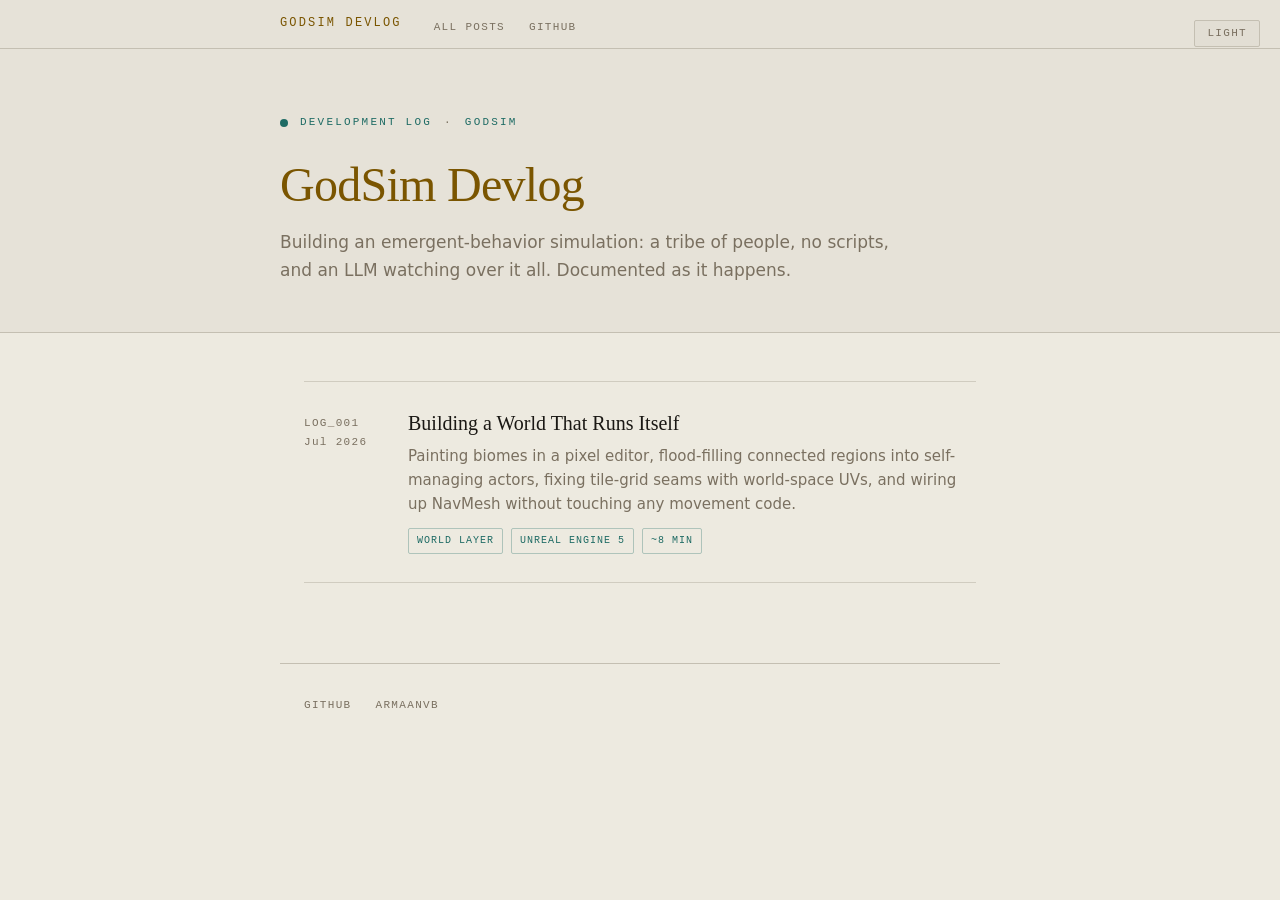
==== index.html @ 1615f5dd "Initial blog scaffolding: index, shared CSS, Devlog #1 - index.html: post listing homepage - style.c" ====
<!DOCTYPE html>
<html lang="en" data-theme="">
<head>
<meta charset="UTF-8">
<meta name="viewport" content="width=device-width, initial-scale=1.0">
<title>GodSim Devlog</title>
<link rel="stylesheet" href="style.css">
<style>
body { animation: fadein 0.4s ease both; }
@keyframes fadein {
  from { opacity: 0; transform: translateY(5px); }
  to   { opacity: 1; transform: translateY(0); }
}
@media (prefers-reduced-motion: reduce) { body { animation: none; } }
</style>
</head>
<body>

<button class="theme-toggle" onclick="(function(){const r=document.documentElement;const t=r.getAttribute('data-theme');r.setAttribute('data-theme',t==='dark'?'light':t==='light'?'dark':window.matchMedia('(prefers-color-scheme:dark)').matches?'light':'dark');this.textContent=r.getAttribute('data-theme')==='dark'?'Light':'Dark'}).call(this)" aria-label="Toggle theme">Light</button>

<nav class="site-nav">
  <div class="site-nav-inner">
    <a href="index.html" class="site-nav-logo">GodSim Devlog</a>
    <ul class="site-nav-links">
      <li><a href="index.html">All Posts</a></li>
      <li><a href="https://github.com/armaanvb/godsimblog">GitHub</a></li>
    </ul>
  </div>
</nav>

<header class="index-header">
  <div class="index-header-inner">
    <div class="log-eyebrow">
      Development Log <span>·</span> GodSim
    </div>
    <h1 class="index-title">GodSim Devlog</h1>
    <p class="index-description">Building an emergent-behavior simulation: a tribe of people, no scripts, and an LLM watching over it all. Documented as it happens.</p>
  </div>
</header>

<main class="index-body">
  <nav class="post-list" aria-label="Post listing">

    <a href="posts/devlog-01.html" class="post-list-item">
      <div class="post-list-num">LOG_001<br>Jul 2026</div>
      <div>
        <div class="post-list-title">Building a World That Runs Itself</div>
        <p class="post-list-summary">Painting biomes in a pixel editor, flood-filling connected regions into self-managing actors, fixing tile-grid seams with world-space UVs, and wiring up NavMesh without touching any movement code.</p>
        <div class="post-list-tags">
          <span class="post-tag">World Layer</span>
          <span class="post-tag">Unreal Engine 5</span>
          <span class="post-tag">~8 min</span>
        </div>
      </div>
    </a>

  </nav>
</main>

<footer class="post-footer">
  <div class="footer-links">
    <a href="https://github.com/armaanvb/godsimblog" class="footer-link">GitHub</a>
    <a href="https://github.com/armaanvb" class="footer-link">armaanvb</a>
  </div>
</footer>

</body>
</html>
---- style.css ----
/* ── Tokens ──────────────────────────────────────────────────────────── */

:root {
  --bg:          #0d0f17;
  --bg-header:   #0a0c13;
  --surface:     #171a25;
  --surface-2:   #1d2130;
  --border:      #252a3a;
  --border-dim:  #1c2030;
  --text:        #b0b9ce;
  --text-dim:    #5a6280;
  --text-head:   #cdd4e8;
  --gold:        #c4a24a;
  --gold-dim:    #8a6c28;
  --gold-bg:     rgba(196, 162, 74, 0.07);
  --teal:        #45a098;
  --teal-dim:    #2a6b64;
  --teal-bg:     rgba(69, 160, 152, 0.08);
  --teal-border: rgba(69, 160, 152, 0.25);
  --code-bg:     #090b11;
  --ph-bg:       #0f1220;
  --ph-line:     rgba(37, 42, 58, 0.9);
  --grid-sz:     28px;
}

@media (prefers-color-scheme: light) {
  :root {
    --bg:          #edeae0;
    --bg-header:   #e6e2d8;
    --surface:     #e2ded4;
    --surface-2:   #d8d4c8;
    --border:      #c4bfb2;
    --border-dim:  #d0ccc0;
    --text:        #2e2c28;
    --text-dim:    #7a7060;
    --text-head:   #1a1814;
    --gold:        #7a5500;
    --gold-dim:    #a07020;
    --gold-bg:     rgba(122, 85, 0, 0.06);
    --teal:        #1e6b64;
    --teal-dim:    #2a8a80;
    --teal-bg:     rgba(30, 107, 100, 0.07);
    --teal-border: rgba(30, 107, 100, 0.3);
    --code-bg:     #dcd8cc;
    --ph-bg:       #d8d4c8;
    --ph-line:     rgba(180, 175, 165, 0.8);
  }
}

:root[data-theme="dark"] {
  --bg:          #0d0f17;
  --bg-header:   #0a0c13;
  --surface:     #171a25;
  --surface-2:   #1d2130;
  --border:      #252a3a;
  --border-dim:  #1c2030;
  --text:        #b0b9ce;
  --text-dim:    #5a6280;
  --text-head:   #cdd4e8;
  --gold:        #c4a24a;
  --gold-dim:    #8a6c28;
  --gold-bg:     rgba(196, 162, 74, 0.07);
  --teal:        #45a098;
  --teal-dim:    #2a6b64;
  --teal-bg:     rgba(69, 160, 152, 0.08);
  --teal-border: rgba(69, 160, 152, 0.25);
  --code-bg:     #090b11;
  --ph-bg:       #0f1220;
  --ph-line:     rgba(37, 42, 58, 0.9);
}

:root[data-theme="light"] {
  --bg:          #edeae0;
  --bg-header:   #e6e2d8;
  --surface:     #e2ded4;
  --surface-2:   #d8d4c8;
  --border:      #c4bfb2;
  --border-dim:  #d0ccc0;
  --text:        #2e2c28;
  --text-dim:    #7a7060;
  --text-head:   #1a1814;
  --gold:        #7a5500;
  --gold-dim:    #a07020;
  --gold-bg:     rgba(122, 85, 0, 0.06);
  --teal:        #1e6b64;
  --teal-dim:    #2a8a80;
  --teal-bg:     rgba(30, 107, 100, 0.07);
  --teal-border: rgba(30, 107, 100, 0.3);
  --code-bg:     #dcd8cc;
  --ph-bg:       #d8d4c8;
  --ph-line:     rgba(180, 175, 165, 0.8);
}

/* ── Reset ───────────────────────────────────────────────────────────── */

*, *::before, *::after { box-sizing: border-box; margin: 0; padding: 0; }

html {
  font-size: 16px;
  -webkit-text-size-adjust: 100%;
  scroll-behavior: smooth;
}

body {
  background: var(--bg);
  color: var(--text);
  font-family: system-ui, -apple-system, 'Segoe UI', Helvetica, Arial, sans-serif;
  font-size: 1.0625rem;
  line-height: 1.78;
}

@media (prefers-reduced-motion: reduce) {
  * { animation: none !important; transition: none !important; }
}

/* ── Theme toggle ────────────────────────────────────────────────────── */

.theme-toggle {
  position: fixed;
  top: 1.25rem;
  right: 1.25rem;
  background: var(--surface);
  border: 1px solid var(--border);
  color: var(--text-dim);
  font-family: 'Courier New', Courier, monospace;
  font-size: 0.6875rem;
  letter-spacing: 0.12em;
  text-transform: uppercase;
  padding: 0.4rem 0.75rem;
  cursor: pointer;
  border-radius: 2px;
  z-index: 100;
}
.theme-toggle:hover { color: var(--teal); border-color: var(--teal-dim); }
.theme-toggle:focus-visible { outline: 2px solid var(--teal); outline-offset: 2px; }

/* ── Site nav ────────────────────────────────────────────────────────── */

.site-nav {
  border-bottom: 1px solid var(--border);
  background: var(--bg-header);
  padding: 0 1.5rem;
}

.site-nav-inner {
  max-width: 720px;
  margin: 0 auto;
  display: flex;
  align-items: center;
  gap: 2rem;
  height: 3rem;
}

.site-nav-logo {
  font-family: 'Courier New', Courier, monospace;
  font-size: 0.75rem;
  letter-spacing: 0.18em;
  text-transform: uppercase;
  color: var(--gold);
  text-decoration: none;
  flex-shrink: 0;
}

.site-nav-logo:hover { color: var(--gold-dim); }

.site-nav-links {
  display: flex;
  gap: 1.5rem;
  list-style: none;
}

.site-nav-links a {
  font-family: 'Courier New', Courier, monospace;
  font-size: 0.6875rem;
  letter-spacing: 0.12em;
  text-transform: uppercase;
  color: var(--text-dim);
  text-decoration: none;
}

.site-nav-links a:hover { color: var(--teal); }

/* ── Shared typography ───────────────────────────────────────────────── */

.log-eyebrow {
  font-family: 'Courier New', Courier, monospace;
  font-size: 0.6875rem;
  letter-spacing: 0.2em;
  text-transform: uppercase;
  color: var(--teal);
  display: flex;
  align-items: center;
  gap: 0.75rem;
  margin-bottom: 1.5rem;
}

.log-eyebrow::before {
  content: '';
  display: inline-block;
  width: 0.5rem;
  height: 0.5rem;
  background: var(--teal);
  border-radius: 50%;
  flex-shrink: 0;
}

.log-eyebrow span { color: var(--text-dim); }

/* ── Post header ─────────────────────────────────────────────────────── */

.post-header {
  background: var(--bg-header);
  border-bottom: 1px solid var(--border);
  padding: 4rem 1.5rem 3rem;
}

.post-header-inner { max-width: 720px; margin: 0 auto; }

.post-title {
  font-family: Georgia, Cambria, 'Times New Roman', serif;
  font-size: clamp(1.875rem, 5vw, 3.125rem);
  font-weight: normal;
  line-height: 1.12;
  letter-spacing: -0.015em;
  color: var(--gold);
  text-wrap: balance;
  margin-bottom: 2rem;
}

.post-subtitle {
  font-family: Georgia, Cambria, 'Times New Roman', serif;
  font-size: 1.1875rem;
  font-style: italic;
  color: var(--text-dim);
  font-weight: normal;
  line-height: 1.5;
  text-wrap: balance;
  margin-top: -1.25rem;
  margin-bottom: 2rem;
}

.post-meta {
  display: flex;
  align-items: center;
  gap: 0.625rem;
  flex-wrap: wrap;
}

.meta-pill {
  font-family: 'Courier New', Courier, monospace;
  font-size: 0.6875rem;
  letter-spacing: 0.12em;
  text-transform: uppercase;
  color: var(--text-dim);
  background: var(--surface);
  border: 1px solid var(--border);
  padding: 0.3rem 0.65rem;
  border-radius: 2px;
}

.meta-pill.active {
  color: var(--gold);
  border-color: var(--gold-dim);
  background: var(--gold-bg);
}

/* ── Post intro ──────────────────────────────────────────────────────── */

.post-intro {
  max-width: 720px;
  margin: 0 auto;
  padding: 3rem 1.5rem;
  border-bottom: 1px solid var(--border);
}

.post-intro p {
  font-size: 1.125rem;
  line-height: 1.8;
  color: var(--text);
  max-width: 64ch;
}

.post-intro p + p { margin-top: 1.25rem; }
.post-intro .lead { font-size: 1.25rem; line-height: 1.7; color: var(--text-head); }

/* ── Post body ───────────────────────────────────────────────────────── */

.post-body {
  max-width: 720px;
  margin: 0 auto;
  padding: 0 1.5rem 4rem;
}

.post-section {
  padding-top: 3rem;
  border-top: 1px solid var(--border-dim);
  margin-top: 3rem;
}

.post-section:first-child { border-top: none; margin-top: 0; }

.section-eyebrow {
  font-family: 'Courier New', Courier, monospace;
  font-size: 0.6875rem;
  letter-spacing: 0.18em;
  text-transform: uppercase;
  color: var(--teal);
  margin-bottom: 0.875rem;
}

.section-heading {
  font-family: Georgia, Cambria, 'Times New Roman', serif;
  font-size: 1.625rem;
  font-weight: normal;
  color: var(--gold);
  letter-spacing: -0.01em;
  line-height: 1.25;
  text-wrap: balance;
  margin-bottom: 1.25rem;
}

.post-section p { color: var(--text); max-width: 64ch; line-height: 1.78; }
.post-section p + p { margin-top: 1rem; }

code {
  font-family: 'Courier New', Courier, monospace;
  font-size: 0.875em;
  background: var(--surface-2);
  color: var(--teal);
  padding: 0.15em 0.4em;
  border-radius: 2px;
}

/* ── Media placeholders ──────────────────────────────────────────────── */

.media-block { margin: 1.75rem 0; }

.media-placeholder {
  position: relative;
  width: 100%;
  min-height: 220px;
  background-color: var(--ph-bg);
  background-image:
    linear-gradient(var(--ph-line) 1px, transparent 1px),
    linear-gradient(90deg, var(--ph-line) 1px, transparent 1px);
  background-size: var(--grid-sz) var(--grid-sz);
  border: 1px dashed var(--border);
  border-radius: 3px;
  display: flex;
  flex-direction: column;
  align-items: center;
  justify-content: center;
  gap: 0.625rem;
  padding: 2.5rem 2rem;
  overflow: hidden;
}

.media-placeholder.tall { min-height: 340px; }
.media-placeholder.wide { min-height: 260px; }

.media-placeholder::after {
  content: '';
  position: absolute;
  inset: 0;
  background: radial-gradient(ellipse 80% 70% at 50% 50%, transparent 30%, var(--ph-bg) 100%);
  pointer-events: none;
}

.ph-icon { font-size: 1.375rem; opacity: 0.35; position: relative; z-index: 1; user-select: none; }

.ph-label {
  font-family: 'Courier New', Courier, monospace;
  font-size: 0.6875rem;
  letter-spacing: 0.14em;
  text-transform: uppercase;
  color: var(--text-dim);
  text-align: center;
  position: relative;
  z-index: 1;
  line-height: 1.5;
}

.ph-label strong {
  display: block;
  font-weight: normal;
  color: var(--teal);
  margin-bottom: 0.25rem;
}

.media-caption {
  font-family: 'Courier New', Courier, monospace;
  font-size: 0.6875rem;
  letter-spacing: 0.08em;
  color: var(--text-dim);
  margin-top: 0.625rem;
  padding-left: 0.25rem;
}

/* ── Expandable tech sections ────────────────────────────────────────── */

details {
  background: var(--teal-bg);
  border: 1px solid var(--teal-border);
  border-radius: 3px;
  margin-top: 1.5rem;
}

details > summary {
  padding: 0.875rem 1.125rem;
  font-family: 'Courier New', Courier, monospace;
  font-size: 0.6875rem;
  letter-spacing: 0.16em;
  text-transform: uppercase;
  color: var(--teal);
  cursor: pointer;
  list-style: none;
  display: flex;
  align-items: center;
  gap: 0.75rem;
  user-select: none;
  line-height: 1;
}

details > summary::-webkit-details-marker { display: none; }

details > summary::before {
  content: '▶';
  font-size: 0.5625rem;
  display: inline-block;
  transition: transform 0.15s ease;
  flex-shrink: 0;
}

details[open] > summary::before { transform: rotate(90deg); }
details > summary:focus-visible { outline: 2px solid var(--teal); outline-offset: -2px; }

.details-inner {
  padding: 1.25rem 1.25rem 1.375rem;
  border-top: 1px solid var(--teal-border);
  display: flex;
  flex-direction: column;
  gap: 1rem;
}

.details-inner p { font-size: 0.9375rem; color: var(--text); line-height: 1.72; max-width: 62ch; }

.details-inner pre {
  background: var(--code-bg);
  border: 1px solid var(--border);
  border-radius: 2px;
  padding: 1rem 1.125rem;
  overflow-x: auto;
  font-family: 'Courier New', Courier, monospace;
  font-size: 0.8125rem;
  line-height: 1.65;
  color: var(--text);
  tab-size: 4;
}

.details-inner pre .c { color: var(--text-dim); }
.details-inner pre .k { color: var(--teal); }
.details-inner pre .n { color: var(--gold); }

/* ── Pull quote ──────────────────────────────────────────────────────── */

.pull-quote {
  border-left: 2px solid var(--gold);
  padding: 0.25rem 0 0.25rem 1.375rem;
  margin: 2rem 0;
  font-family: Georgia, Cambria, serif;
  font-size: 1.125rem;
  font-style: italic;
  color: var(--gold-dim);
  line-height: 1.6;
  max-width: 54ch;
}

/* ── What's next box ─────────────────────────────────────────────────── */

.whats-next {
  background: var(--surface);
  border: 1px solid var(--border);
  border-radius: 3px;
  padding: 2rem 2rem 2.25rem;
  margin-top: 4rem;
}

.whats-next .section-eyebrow { margin-bottom: 0.75rem; }
.whats-next .section-heading { font-size: 1.375rem; margin-bottom: 1rem; }
.whats-next p { max-width: 60ch; line-height: 1.75; }

/* ── Milestone track ─────────────────────────────────────────────────── */

.milestone-section {
  max-width: 720px;
  margin: 4rem auto 0;
  padding: 0 1.5rem 5rem;
}

.milestone-label {
  font-family: 'Courier New', Courier, monospace;
  font-size: 0.6875rem;
  letter-spacing: 0.18em;
  text-transform: uppercase;
  color: var(--text-dim);
  margin-bottom: 1.75rem;
}

.milestone-track { display: flex; align-items: flex-start; }

.milestone-step {
  flex: 1;
  display: flex;
  flex-direction: column;
  align-items: center;
  position: relative;
}

.milestone-step:not(:last-child)::after {
  content: '';
  position: absolute;
  top: 0.5625rem;
  left: calc(50% + 0.625rem);
  right: calc(-50% + 0.625rem);
  height: 1px;
  background: var(--border);
}

.milestone-step.done:not(:last-child)::after { background: var(--gold-dim); }

.milestone-dot {
  width: 1.125rem;
  height: 1.125rem;
  border-radius: 50%;
  border: 1.5px solid var(--border);
  background: var(--bg);
  flex-shrink: 0;
  margin-bottom: 0.625rem;
  position: relative;
  z-index: 1;
}

.milestone-step.done .milestone-dot   { background: var(--gold); border-color: var(--gold); }
.milestone-step.current .milestone-dot { background: var(--gold); border-color: var(--gold); box-shadow: 0 0 0 3px var(--gold-bg); }

.milestone-name {
  font-family: 'Courier New', Courier, monospace;
  font-size: 0.5625rem;
  letter-spacing: 0.1em;
  text-transform: uppercase;
  color: var(--text-dim);
  text-align: center;
  line-height: 1.4;
}

.milestone-step.done .milestone-name,
.milestone-step.current .milestone-name { color: var(--gold); }
.milestone-step.current .milestone-name::after { content: ' ←'; color: var(--gold-dim); }

/* ── Post footer ─────────────────────────────────────────────────────── */

.post-footer {
  border-top: 1px solid var(--border);
  padding: 2rem 1.5rem;
  max-width: 720px;
  margin: 0 auto;
}

.footer-links { display: flex; gap: 1.5rem; flex-wrap: wrap; }

.footer-link {
  font-family: 'Courier New', Courier, monospace;
  font-size: 0.6875rem;
  letter-spacing: 0.12em;
  text-transform: uppercase;
  color: var(--text-dim);
  text-decoration: none;
}

.footer-link:hover { color: var(--teal); }

/* ── Index page ──────────────────────────────────────────────────────── */

.index-header {
  background: var(--bg-header);
  border-bottom: 1px solid var(--border);
  padding: 4rem 1.5rem 3rem;
}

.index-header-inner { max-width: 720px; margin: 0 auto; }

.index-title {
  font-family: Georgia, Cambria, 'Times New Roman', serif;
  font-size: clamp(2rem, 5vw, 3rem);
  font-weight: normal;
  color: var(--gold);
  letter-spacing: -0.015em;
  line-height: 1.15;
  text-wrap: balance;
  margin-bottom: 1rem;
}

.index-description {
  font-size: 1.0625rem;
  color: var(--text-dim);
  max-width: 58ch;
  line-height: 1.65;
}

.index-body {
  max-width: 720px;
  margin: 0 auto;
  padding: 3rem 1.5rem 5rem;
}

.post-list { display: flex; flex-direction: column; gap: 0; }

.post-list-item {
  display: grid;
  grid-template-columns: 5rem 1fr;
  gap: 0 1.5rem;
  padding: 1.75rem 0;
  border-bottom: 1px solid var(--border-dim);
  text-decoration: none;
  color: inherit;
}

.post-list-item:first-child { border-top: 1px solid var(--border-dim); }
.post-list-item:hover .post-list-title { color: var(--gold); }

.post-list-num {
  font-family: 'Courier New', Courier, monospace;
  font-size: 0.6875rem;
  letter-spacing: 0.12em;
  color: var(--text-dim);
  padding-top: 0.25rem;
}

.post-list-title {
  font-family: Georgia, Cambria, serif;
  font-size: 1.25rem;
  font-weight: normal;
  color: var(--text-head);
  line-height: 1.3;
  text-wrap: balance;
  margin-bottom: 0.5rem;
  transition: color 0.1s;
}

.post-list-summary {
  font-size: 0.9375rem;
  color: var(--text-dim);
  line-height: 1.6;
  max-width: 58ch;
  margin-bottom: 0.75rem;
}

.post-list-tags { display: flex; gap: 0.5rem; flex-wrap: wrap; }

.post-tag {
  font-family: 'Courier New', Courier, monospace;
  font-size: 0.625rem;
  letter-spacing: 0.1em;
  text-transform: uppercase;
  color: var(--teal);
  border: 1px solid var(--teal-border);
  padding: 0.2rem 0.5rem;
  border-radius: 2px;
}

/* ── Responsive ──────────────────────────────────────────────────────── */

@media (max-width: 480px) {
  .post-list-item { grid-template-columns: 1fr; gap: 0.25rem; }
  .post-list-num { padding-top: 0; }
  .site-nav-links { display: none; }
}
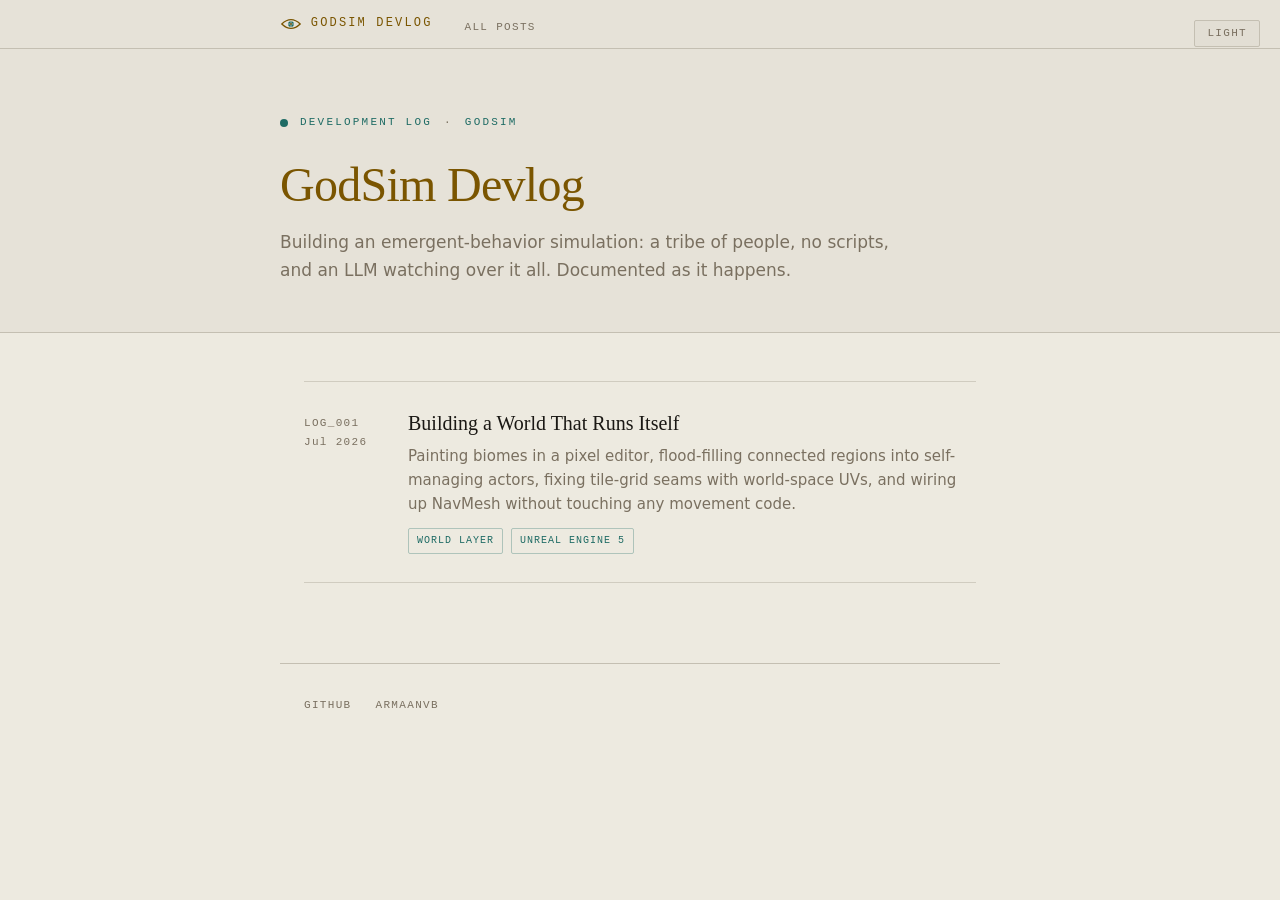
==== commit 1a1b85b9: "Add GodSim logo, real screenshots for Devlog 01, and nav/UI cleanup Replaces placeholder art in all " ====
--- a/index.html
+++ b/index.html
@@ -5,6 +5,7 @@
 <meta name="viewport" content="width=device-width, initial-scale=1.0">
 <title>GodSim Devlog</title>
 <link rel="stylesheet" href="style.css">
+<link rel="icon" type="image/svg+xml" href="assets/images/logo-icon.svg">
 <style>
 body { animation: fadein 0.4s ease both; }
 @keyframes fadein {
@@ -20,10 +21,18 @@
 
 <nav class="site-nav">
   <div class="site-nav-inner">
-    <a href="index.html" class="site-nav-logo">GodSim Devlog</a>
+    <a href="index.html" class="site-nav-logo">
+      <svg width="22" height="22" viewBox="0 0 100 100" aria-hidden="true">
+        <path d="M8,50 Q50,10 92,50 Q50,90 8,50 Z" fill="none" stroke="var(--gold)" stroke-width="6" stroke-linejoin="round"/>
+        <circle cx="50" cy="50" r="13" fill="var(--teal)"/>
+        <line x1="50" y1="37" x2="50" y2="63" stroke="var(--bg-header)" stroke-width="3"/>
+        <line x1="37" y1="50" x2="63" y2="50" stroke="var(--bg-header)" stroke-width="3"/>
+        <circle cx="50" cy="50" r="4" fill="var(--gold)"/>
+      </svg>
+      GodSim Devlog
+    </a>
     <ul class="site-nav-links">
       <li><a href="index.html">All Posts</a></li>
-      <li><a href="https://github.com/armaanvb/godsimblog">GitHub</a></li>
     </ul>
   </div>
 </nav>
@@ -49,7 +58,6 @@
         <div class="post-list-tags">
           <span class="post-tag">World Layer</span>
           <span class="post-tag">Unreal Engine 5</span>
-          <span class="post-tag">~8 min</span>
         </div>
       </div>
     </a>
--- a/style.css
+++ b/style.css
@@ -152,6 +152,9 @@
 }
 
 .site-nav-logo {
+  display: flex;
+  align-items: center;
+  gap: 0.55rem;
   font-family: 'Courier New', Courier, monospace;
   font-size: 0.75rem;
   letter-spacing: 0.18em;
@@ -161,7 +164,9 @@
   flex-shrink: 0;
 }
 
+.site-nav-logo svg { display: block; flex-shrink: 0; }
 .site-nav-logo:hover { color: var(--gold-dim); }
+.site-nav-logo:hover svg path { stroke: var(--gold-dim); }
 
 .site-nav-links {
   display: flex;
@@ -396,6 +401,40 @@
   padding-left: 0.25rem;
 }
 
+/* ── Real screenshots ────────────────────────────────────────────────── */
+
+.media-image {
+  border: 1px solid var(--border);
+  border-radius: 3px;
+  background: var(--ph-bg);
+  display: flex;
+  align-items: center;
+  justify-content: center;
+  padding: 1rem;
+  margin-bottom: 0.75rem;
+}
+
+.media-image img { display: block; max-width: 100%; height: auto; }
+.media-image.pixel img { image-rendering: pixelated; width: 220px; max-width: 100%; }
+
+.media-note-title {
+  font-family: 'Courier New', Courier, monospace;
+  font-size: 0.6875rem;
+  letter-spacing: 0.12em;
+  text-transform: uppercase;
+  color: var(--teal);
+  margin-bottom: 0.5rem;
+}
+
+.media-note-title::before { content: '↓ '; color: var(--text-dim); }
+
+.media-note {
+  font-size: 0.9375rem;
+  color: var(--text-dim);
+  line-height: 1.65;
+  max-width: 60ch;
+}
+
 /* ── Expandable tech sections ────────────────────────────────────────── */
 
 details {
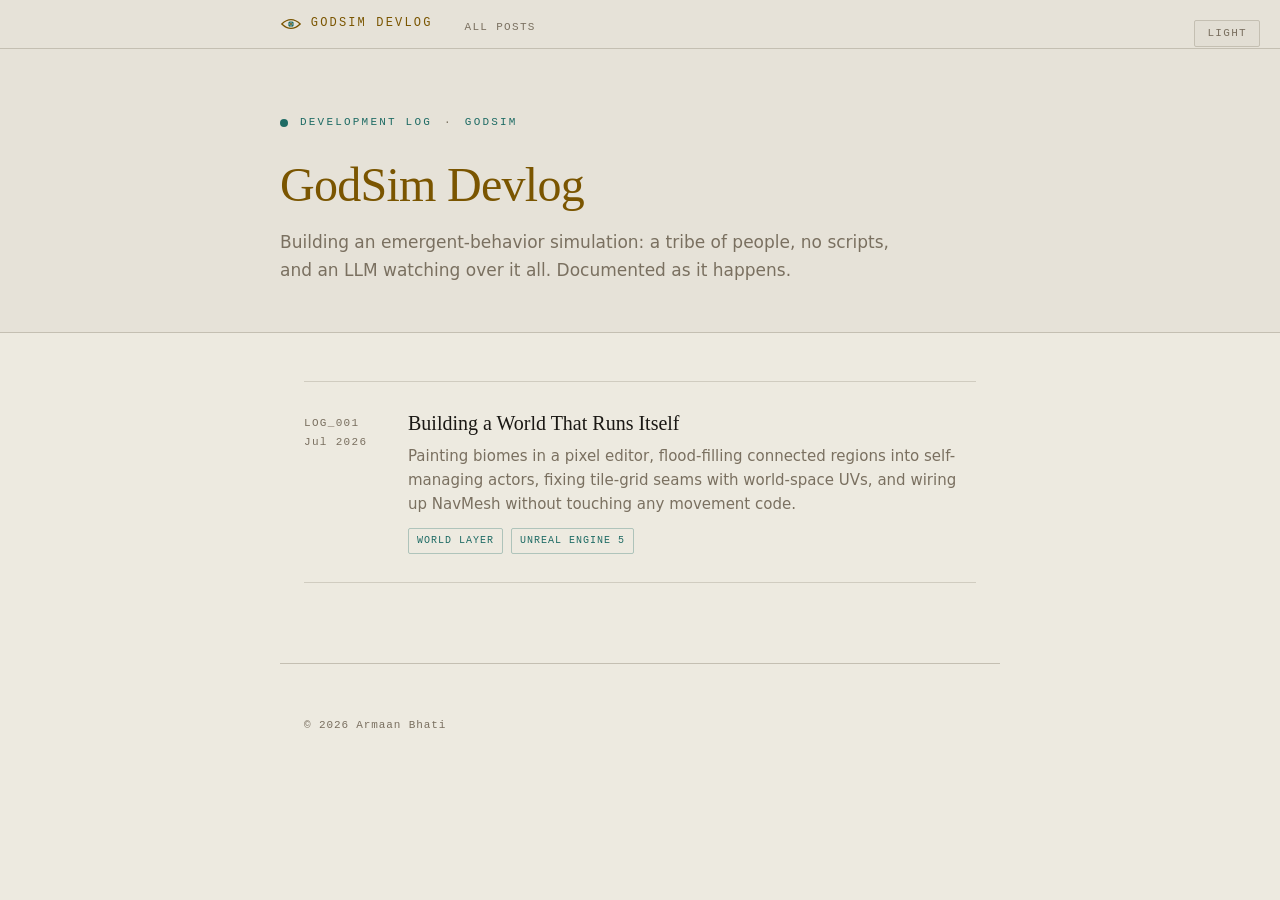
==== commit 3677418c: "Remove GitHub footer links, add copyright, add Weebly embed card Footers now show a simple copyright" ====
--- a/index.html
+++ b/index.html
@@ -66,10 +66,7 @@
 </main>
 
 <footer class="post-footer">
-  <div class="footer-links">
-    <a href="https://github.com/armaanvb/godsimblog" class="footer-link">GitHub</a>
-    <a href="https://github.com/armaanvb" class="footer-link">armaanvb</a>
-  </div>
+  <p class="footer-copyright">&copy; 2026 Armaan Bhati</p>
 </footer>
 
 </body>
--- a/style.css
+++ b/style.css
@@ -616,6 +616,14 @@
   text-decoration: none;
 }
 
+.footer-copyright {
+  font-family: 'Courier New', Courier, monospace;
+  font-size: 0.6875rem;
+  letter-spacing: 0.08em;
+  color: var(--text-dim);
+  margin-top: 1.25rem;
+}
+
 .footer-link:hover { color: var(--teal); }
 
 /* ── Index page ──────────────────────────────────────────────────────── */
